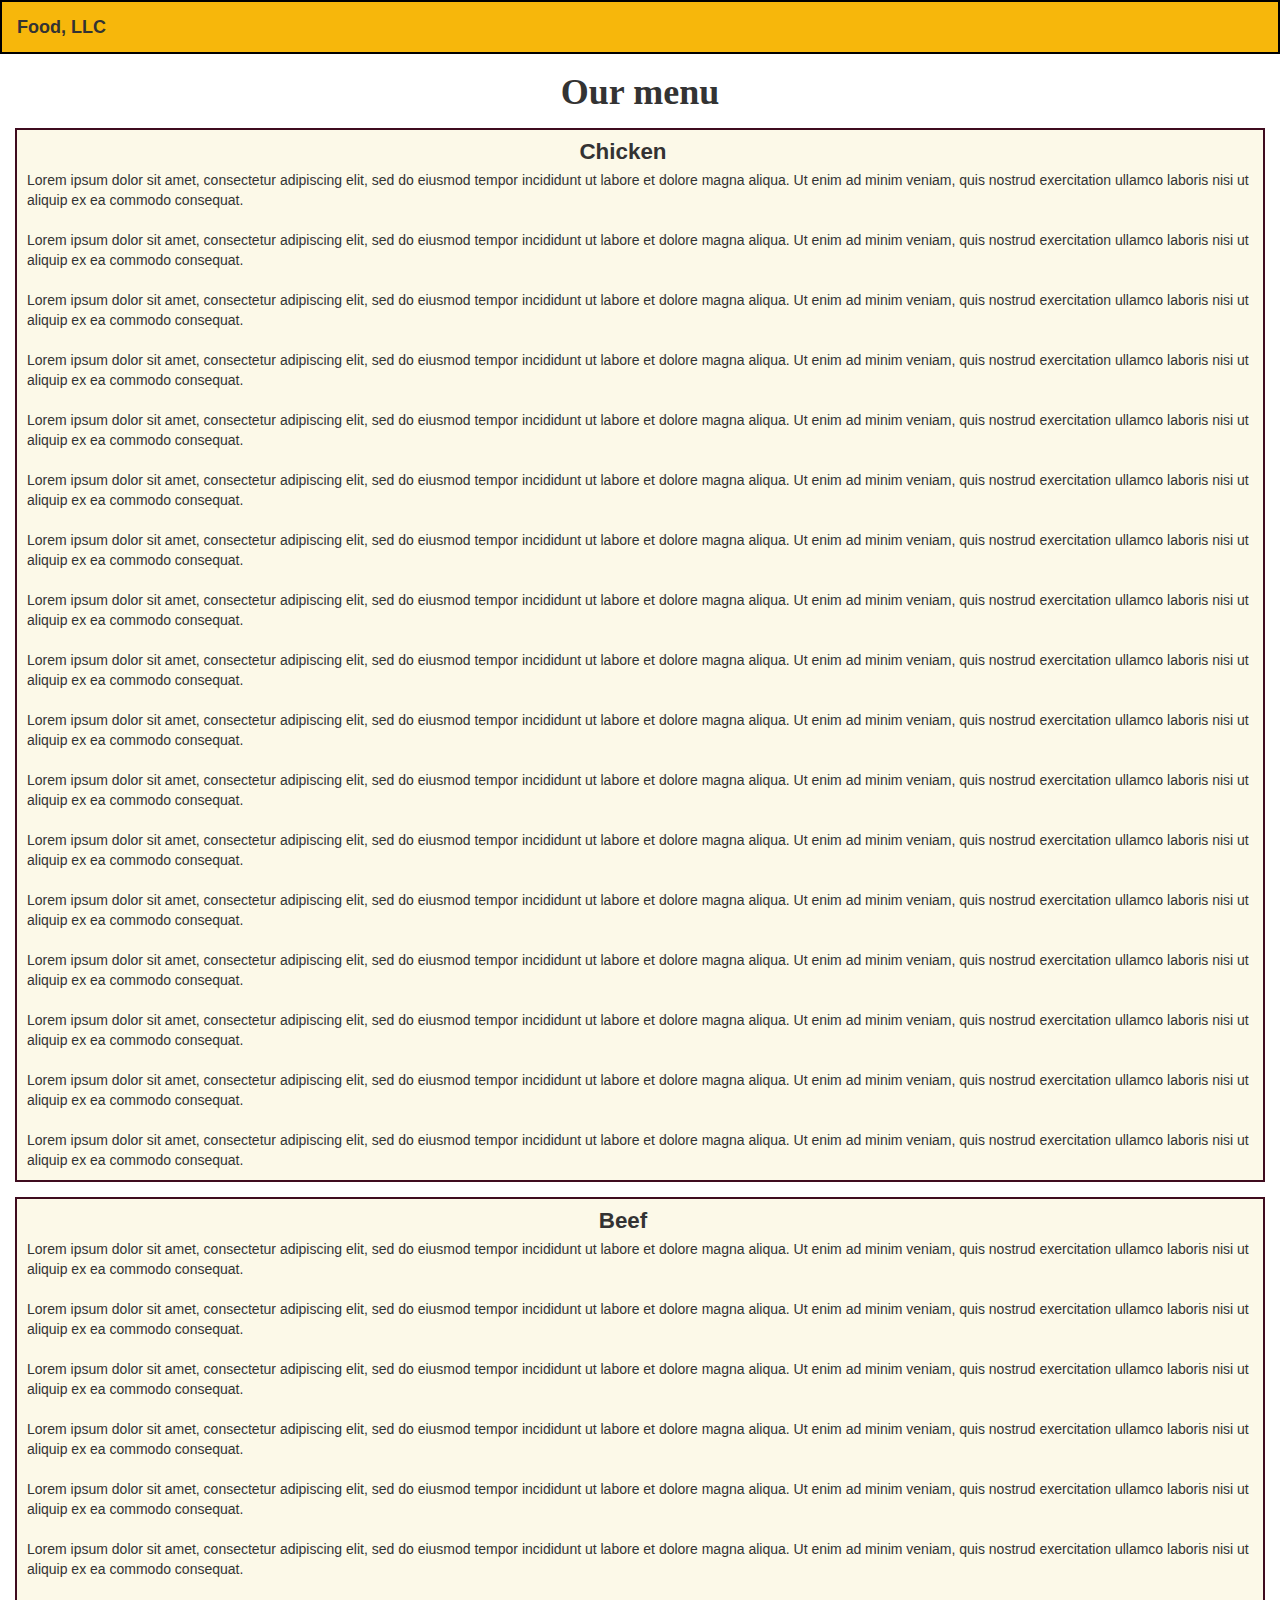
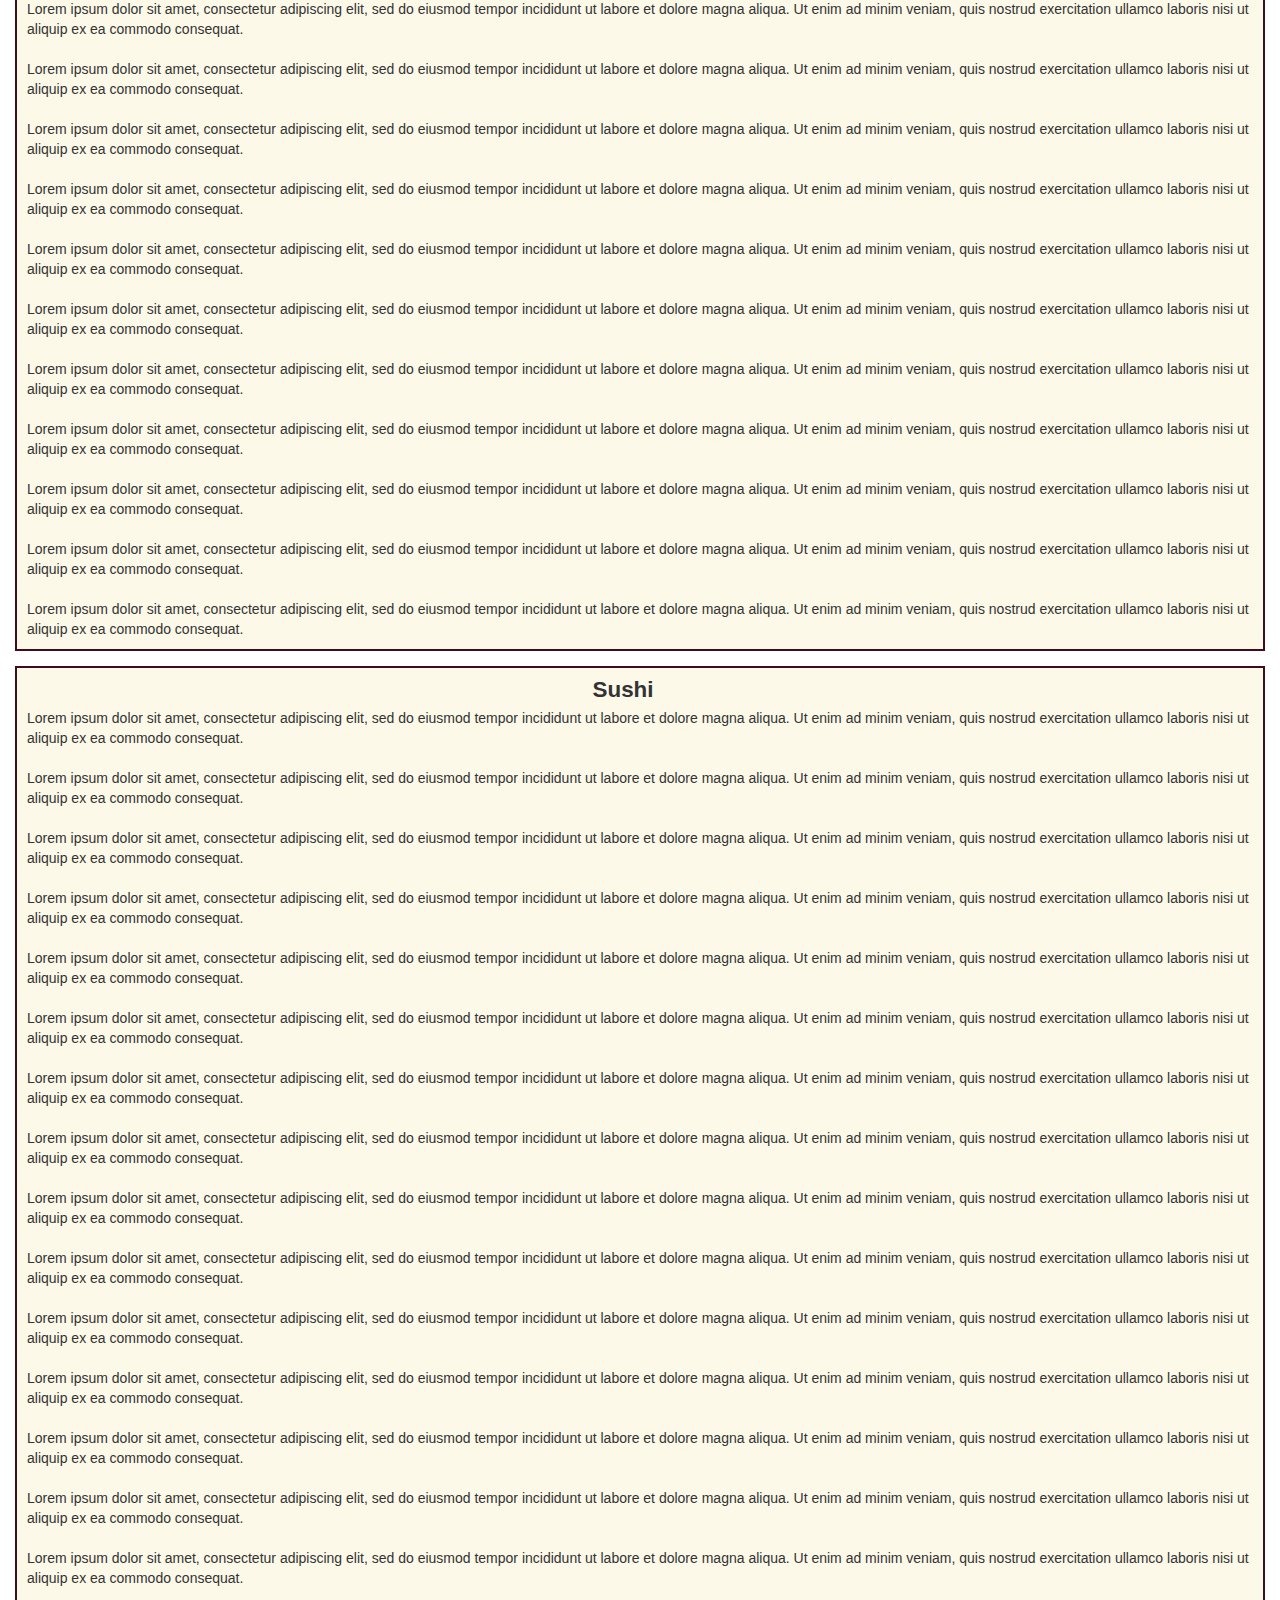
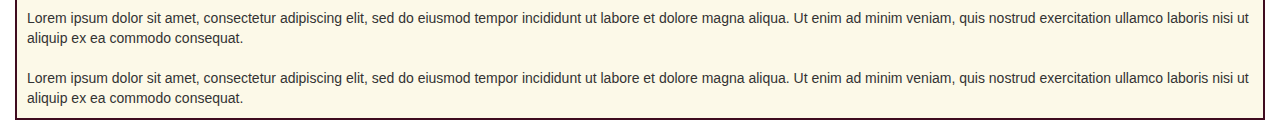
==== index.html @ e16911dd "mod 3 final" ====
<!DOCTYPE html>
<html>
<head>
<meta charset="utf-8">
<meta name="viewport" content="width=device-width, initial-scale=1">
<title>Module 2 assigment</title>
<link rel="stylesheet" href="css/bootstrap.css">
<link rel="stylesheet" href="css/style.css">
</head>

<body>

<nav class="navbar navbar-default">
  <div class="container-fluid">
    <!-- Brand and toggle get grouped for better mobile display -->
    <div class="navbar-header">
      <button type="button" class="navbar-toggle collapsed visible-xs" data-toggle="collapse" data-target="#bs-example-navbar-collapse-1" aria-expanded="false">
        <span class="sr-only">Toggle navigation</span>
        <span class="icon-bar"></span>
        <span class="icon-bar"></span>
        <span class="icon-bar"></span>
      </button>
      <a class="navbar-brand" href="#">Food, LLC</a>
</div>
</nav>
  <!-- Collect the nav links, forms, and other content for toggling -->
    <div class="collapse navbar-collapse" id="bs-example-navbar-collapse-1">
      <ul class="nav navbar-nav hidden-md hidden-sm hidden-lg">
            <li><a href="#">Chicken</a></li>
           <li><a href="#">Beef</a></li>
            <li><a href="#">Sushi</a></li>

          </ul>
        </li>
      </ul>
    </div>


<h1 class="text-center">Our menu</h1>

<section>
   <div class="item col-md-12 col-sm-12 col-xs-12">
  	<p>
  		Lorem ipsum dolor sit amet, consectetur adipiscing elit, sed do eiusmod tempor incididunt ut labore et dolore magna aliqua. Ut enim ad minim veniam, quis nostrud exercitation ullamco laboris nisi ut aliquip ex ea commodo consequat.<br><br>
    Lorem ipsum dolor sit amet, consectetur adipiscing elit, sed do eiusmod tempor incididunt ut labore et dolore magna aliqua. Ut enim ad minim veniam, quis nostrud exercitation ullamco laboris nisi ut aliquip ex ea commodo consequat.<br><br>
  Lorem ipsum dolor sit amet, consectetur adipiscing elit, sed do eiusmod tempor incididunt ut labore et dolore magna aliqua. Ut enim ad minim veniam, quis nostrud exercitation ullamco laboris nisi ut aliquip ex ea commodo consequat.<br><br>
Lorem ipsum dolor sit amet, consectetur adipiscing elit, sed do eiusmod tempor incididunt ut labore et dolore magna aliqua. Ut enim ad minim veniam, quis nostrud exercitation ullamco laboris nisi ut aliquip ex ea commodo consequat.<br><br>
Lorem ipsum dolor sit amet, consectetur adipiscing elit, sed do eiusmod tempor incididunt ut labore et dolore magna aliqua. Ut enim ad minim veniam, quis nostrud exercitation ullamco laboris nisi ut aliquip ex ea commodo consequat.<br><br>
      Lorem ipsum dolor sit amet, consectetur adipiscing elit, sed do eiusmod tempor incididunt ut labore et dolore magna aliqua. Ut enim ad minim veniam, quis nostrud exercitation ullamco laboris nisi ut aliquip ex ea commodo consequat.<br><br>
    Lorem ipsum dolor sit amet, consectetur adipiscing elit, sed do eiusmod tempor incididunt ut labore et dolore magna aliqua. Ut enim ad minim veniam, quis nostrud exercitation ullamco laboris nisi ut aliquip ex ea commodo consequat.
<br><br>
          Lorem ipsum dolor sit amet, consectetur adipiscing elit, sed do eiusmod tempor incididunt ut labore et dolore magna aliqua. Ut enim ad minim veniam, quis nostrud exercitation ullamco laboris nisi ut aliquip ex ea commodo consequat.<br><br>
    Lorem ipsum dolor sit amet, consectetur adipiscing elit, sed do eiusmod tempor incididunt ut labore et dolore magna aliqua. Ut enim ad minim veniam, quis nostrud exercitation ullamco laboris nisi ut aliquip ex ea commodo consequat.<br><br>
  Lorem ipsum dolor sit amet, consectetur adipiscing elit, sed do eiusmod tempor incididunt ut labore et dolore magna aliqua. Ut enim ad minim veniam, quis nostrud exercitation ullamco laboris nisi ut aliquip ex ea commodo consequat.<br><br>
Lorem ipsum dolor sit amet, consectetur adipiscing elit, sed do eiusmod tempor incididunt ut labore et dolore magna aliqua. Ut enim ad minim veniam, quis nostrud exercitation ullamco laboris nisi ut aliquip ex ea commodo consequat.<br><br>
Lorem ipsum dolor sit amet, consectetur adipiscing elit, sed do eiusmod tempor incididunt ut labore et dolore magna aliqua. Ut enim ad minim veniam, quis nostrud exercitation ullamco laboris nisi ut aliquip ex ea commodo consequat.<br><br>
      Lorem ipsum dolor sit amet, consectetur adipiscing elit, sed do eiusmod tempor incididunt ut labore et dolore magna aliqua. Ut enim ad minim veniam, quis nostrud exercitation ullamco laboris nisi ut aliquip ex ea commodo consequat.<br><br>
    Lorem ipsum dolor sit amet, consectetur adipiscing elit, sed do eiusmod tempor incididunt ut labore et dolore magna aliqua. Ut enim ad minim veniam, quis nostrud exercitation ullamco laboris nisi ut aliquip ex ea commodo consequat.<br><br>
Lorem ipsum dolor sit amet, consectetur adipiscing elit, sed do eiusmod tempor incididunt ut labore et dolore magna aliqua. Ut enim ad minim veniam, quis nostrud exercitation ullamco laboris nisi ut aliquip ex ea commodo consequat.<br><br>
      Lorem ipsum dolor sit amet, consectetur adipiscing elit, sed do eiusmod tempor incididunt ut labore et dolore magna aliqua. Ut enim ad minim veniam, quis nostrud exercitation ullamco laboris nisi ut aliquip ex ea commodo consequat.<br><br>
    Lorem ipsum dolor sit amet, consectetur adipiscing elit, sed do eiusmod tempor incididunt ut labore et dolore magna aliqua. Ut enim ad minim veniam, quis nostrud exercitation ullamco laboris nisi ut aliquip ex ea commodo consequat.
   </p>
     <div class="title chicken">
     	<span>Chicken</span>
     </div>
 
  </div>

  <div class="item col-md-12 col-sm-12 col-xs-12">
    <p>
      Lorem ipsum dolor sit amet, consectetur adipiscing elit, sed do eiusmod tempor incididunt ut labore et dolore magna aliqua. Ut enim ad minim veniam, quis nostrud exercitation ullamco laboris nisi ut aliquip ex ea commodo consequat.<br><br>
    Lorem ipsum dolor sit amet, consectetur adipiscing elit, sed do eiusmod tempor incididunt ut labore et dolore magna aliqua. Ut enim ad minim veniam, quis nostrud exercitation ullamco laboris nisi ut aliquip ex ea commodo consequat.<br><br>
  Lorem ipsum dolor sit amet, consectetur adipiscing elit, sed do eiusmod tempor incididunt ut labore et dolore magna aliqua. Ut enim ad minim veniam, quis nostrud exercitation ullamco laboris nisi ut aliquip ex ea commodo consequat.<br><br>
Lorem ipsum dolor sit amet, consectetur adipiscing elit, sed do eiusmod tempor incididunt ut labore et dolore magna aliqua. Ut enim ad minim veniam, quis nostrud exercitation ullamco laboris nisi ut aliquip ex ea commodo consequat.<br><br>
Lorem ipsum dolor sit amet, consectetur adipiscing elit, sed do eiusmod tempor incididunt ut labore et dolore magna aliqua. Ut enim ad minim veniam, quis nostrud exercitation ullamco laboris nisi ut aliquip ex ea commodo consequat.<br><br>
      Lorem ipsum dolor sit amet, consectetur adipiscing elit, sed do eiusmod tempor incididunt ut labore et dolore magna aliqua. Ut enim ad minim veniam, quis nostrud exercitation ullamco laboris nisi ut aliquip ex ea commodo consequat.<br><br>
    Lorem ipsum dolor sit amet, consectetur adipiscing elit, sed do eiusmod tempor incididunt ut labore et dolore magna aliqua. Ut enim ad minim veniam, quis nostrud exercitation ullamco laboris nisi ut aliquip ex ea commodo consequat.
<br><br>
          Lorem ipsum dolor sit amet, consectetur adipiscing elit, sed do eiusmod tempor incididunt ut labore et dolore magna aliqua. Ut enim ad minim veniam, quis nostrud exercitation ullamco laboris nisi ut aliquip ex ea commodo consequat.<br><br>
    Lorem ipsum dolor sit amet, consectetur adipiscing elit, sed do eiusmod tempor incididunt ut labore et dolore magna aliqua. Ut enim ad minim veniam, quis nostrud exercitation ullamco laboris nisi ut aliquip ex ea commodo consequat.<br><br>
  Lorem ipsum dolor sit amet, consectetur adipiscing elit, sed do eiusmod tempor incididunt ut labore et dolore magna aliqua. Ut enim ad minim veniam, quis nostrud exercitation ullamco laboris nisi ut aliquip ex ea commodo consequat.<br><br>
Lorem ipsum dolor sit amet, consectetur adipiscing elit, sed do eiusmod tempor incididunt ut labore et dolore magna aliqua. Ut enim ad minim veniam, quis nostrud exercitation ullamco laboris nisi ut aliquip ex ea commodo consequat.<br><br>
Lorem ipsum dolor sit amet, consectetur adipiscing elit, sed do eiusmod tempor incididunt ut labore et dolore magna aliqua. Ut enim ad minim veniam, quis nostrud exercitation ullamco laboris nisi ut aliquip ex ea commodo consequat.<br><br>
      Lorem ipsum dolor sit amet, consectetur adipiscing elit, sed do eiusmod tempor incididunt ut labore et dolore magna aliqua. Ut enim ad minim veniam, quis nostrud exercitation ullamco laboris nisi ut aliquip ex ea commodo consequat.<br><br>
    Lorem ipsum dolor sit amet, consectetur adipiscing elit, sed do eiusmod tempor incididunt ut labore et dolore magna aliqua. Ut enim ad minim veniam, quis nostrud exercitation ullamco laboris nisi ut aliquip ex ea commodo consequat.<br><br>
Lorem ipsum dolor sit amet, consectetur adipiscing elit, sed do eiusmod tempor incididunt ut labore et dolore magna aliqua. Ut enim ad minim veniam, quis nostrud exercitation ullamco laboris nisi ut aliquip ex ea commodo consequat.<br><br>
      Lorem ipsum dolor sit amet, consectetur adipiscing elit, sed do eiusmod tempor incididunt ut labore et dolore magna aliqua. Ut enim ad minim veniam, quis nostrud exercitation ullamco laboris nisi ut aliquip ex ea commodo consequat.<br><br>
    Lorem ipsum dolor sit amet, consectetur adipiscing elit, sed do eiusmod tempor incididunt ut labore et dolore magna aliqua. Ut enim ad minim veniam, quis nostrud exercitation ullamco laboris nisi ut aliquip ex ea commodo consequat.
</p>
     <div class="title beef">
     	<span>Beef</span>
     </div>
</div>

  <div class="item col-md-12 col-sm-12 col-xs-12">

    <p>

      Lorem ipsum dolor sit amet, consectetur adipiscing elit, sed do eiusmod tempor incididunt ut labore et dolore magna aliqua. Ut enim ad minim veniam, quis nostrud exercitation ullamco laboris nisi ut aliquip ex ea commodo consequat.<br><br>
    Lorem ipsum dolor sit amet, consectetur adipiscing elit, sed do eiusmod tempor incididunt ut labore et dolore magna aliqua. Ut enim ad minim veniam, quis nostrud exercitation ullamco laboris nisi ut aliquip ex ea commodo consequat.<br><br>
  Lorem ipsum dolor sit amet, consectetur adipiscing elit, sed do eiusmod tempor incididunt ut labore et dolore magna aliqua. Ut enim ad minim veniam, quis nostrud exercitation ullamco laboris nisi ut aliquip ex ea commodo consequat.<br><br>
Lorem ipsum dolor sit amet, consectetur adipiscing elit, sed do eiusmod tempor incididunt ut labore et dolore magna aliqua. Ut enim ad minim veniam, quis nostrud exercitation ullamco laboris nisi ut aliquip ex ea commodo consequat.<br><br>
Lorem ipsum dolor sit amet, consectetur adipiscing elit, sed do eiusmod tempor incididunt ut labore et dolore magna aliqua. Ut enim ad minim veniam, quis nostrud exercitation ullamco laboris nisi ut aliquip ex ea commodo consequat.<br><br>
      Lorem ipsum dolor sit amet, consectetur adipiscing elit, sed do eiusmod tempor incididunt ut labore et dolore magna aliqua. Ut enim ad minim veniam, quis nostrud exercitation ullamco laboris nisi ut aliquip ex ea commodo consequat.<br><br>
    Lorem ipsum dolor sit amet, consectetur adipiscing elit, sed do eiusmod tempor incididunt ut labore et dolore magna aliqua. Ut enim ad minim veniam, quis nostrud exercitation ullamco laboris nisi ut aliquip ex ea commodo consequat.
<br><br>
          Lorem ipsum dolor sit amet, consectetur adipiscing elit, sed do eiusmod tempor incididunt ut labore et dolore magna aliqua. Ut enim ad minim veniam, quis nostrud exercitation ullamco laboris nisi ut aliquip ex ea commodo consequat.<br><br>
    Lorem ipsum dolor sit amet, consectetur adipiscing elit, sed do eiusmod tempor incididunt ut labore et dolore magna aliqua. Ut enim ad minim veniam, quis nostrud exercitation ullamco laboris nisi ut aliquip ex ea commodo consequat.<br><br>
  Lorem ipsum dolor sit amet, consectetur adipiscing elit, sed do eiusmod tempor incididunt ut labore et dolore magna aliqua. Ut enim ad minim veniam, quis nostrud exercitation ullamco laboris nisi ut aliquip ex ea commodo consequat.<br><br>
Lorem ipsum dolor sit amet, consectetur adipiscing elit, sed do eiusmod tempor incididunt ut labore et dolore magna aliqua. Ut enim ad minim veniam, quis nostrud exercitation ullamco laboris nisi ut aliquip ex ea commodo consequat.<br><br>
Lorem ipsum dolor sit amet, consectetur adipiscing elit, sed do eiusmod tempor incididunt ut labore et dolore magna aliqua. Ut enim ad minim veniam, quis nostrud exercitation ullamco laboris nisi ut aliquip ex ea commodo consequat.<br><br>
      Lorem ipsum dolor sit amet, consectetur adipiscing elit, sed do eiusmod tempor incididunt ut labore et dolore magna aliqua. Ut enim ad minim veniam, quis nostrud exercitation ullamco laboris nisi ut aliquip ex ea commodo consequat.<br><br>
    Lorem ipsum dolor sit amet, consectetur adipiscing elit, sed do eiusmod tempor incididunt ut labore et dolore magna aliqua. Ut enim ad minim veniam, quis nostrud exercitation ullamco laboris nisi ut aliquip ex ea commodo consequat.<br><br>
Lorem ipsum dolor sit amet, consectetur adipiscing elit, sed do eiusmod tempor incididunt ut labore et dolore magna aliqua. Ut enim ad minim veniam, quis nostrud exercitation ullamco laboris nisi ut aliquip ex ea commodo consequat.<br><br>
      Lorem ipsum dolor sit amet, consectetur adipiscing elit, sed do eiusmod tempor incididunt ut labore et dolore magna aliqua. Ut enim ad minim veniam, quis nostrud exercitation ullamco laboris nisi ut aliquip ex ea commodo consequat.<br><br>
    Lorem ipsum dolor sit amet, consectetur adipiscing elit, sed do eiusmod tempor incididunt ut labore et dolore magna aliqua. Ut enim ad minim veniam, quis nostrud exercitation ullamco laboris nisi ut aliquip ex ea commodo consequat.
</p>
     <div class="title sushi">
     	<span>Sushi</span>
     </div>
  </div>
  </section>


  <!-- jQuery (Bootstrap JS plugins depend on it) -->
  <script src="js/jquery-1.11.3.min.js"></script>
  <script src="js/bootstrap.min.js"></script>
  <script src="js/script.js"></script>
</body>
</html>
---- css/style.css ----
/* Simple Responsive Framework. */

* {
  box-sizing: border-box;
}


body{
  margin: 0;
  padding: 0;
}

.row {
  width: 100%;
  margin-right: 0px;
  margin-left: 0px;
}


h1, h2, h3, h4, h5{
  margin-bottom: 15px;
  font-family:"Helvetica Neue, Helvetica, Arial, sans-serif";
  font-weight: bold;
}

.navbar{
  background: #f7b70b;
  border:2px solid #000;
  border-radius: 0px;
}


.navbar-default .navbar-brand{
  color:#333;
  font-weight: bold;
}

.collapsed{
  background: #fff3cd;
}

.navbar-nav{
  background: #fff3cd;
  text-align: center;
  margin:0;
  padding:0;
}

.navbar-collapse{
padding-left:0;
padding-right:0;
margin-top: -21px;
width:100%;
}

.navbar-nav li{
border-right:2px solid;
border-left:2px solid;
border-bottom:2px solid;
}

.nav{
    width:100%;
}


.item {
width: 100%;
}

.item p {
width: 100%;
margin-bottom: 15px;
position: relative;
border: 2px solid #3F0C1F;
overflow: hidden;
padding:40px 10px 10px;
background: #fcf9e8;
}

.title span{
position: absolute;
top: 8px;
right: 17px;
width: 100%;
text-align: center;
font-size: 1.6em;
font-weight: bold;
box-sizing: border-box;
}

.chicken span{
/*background-color: #f7b70b;*/
}

.beef span{
/*background-color: #C14543;
color:#fff;*/
}

.sushi span{
/*background-color: #E4D097;*/
}
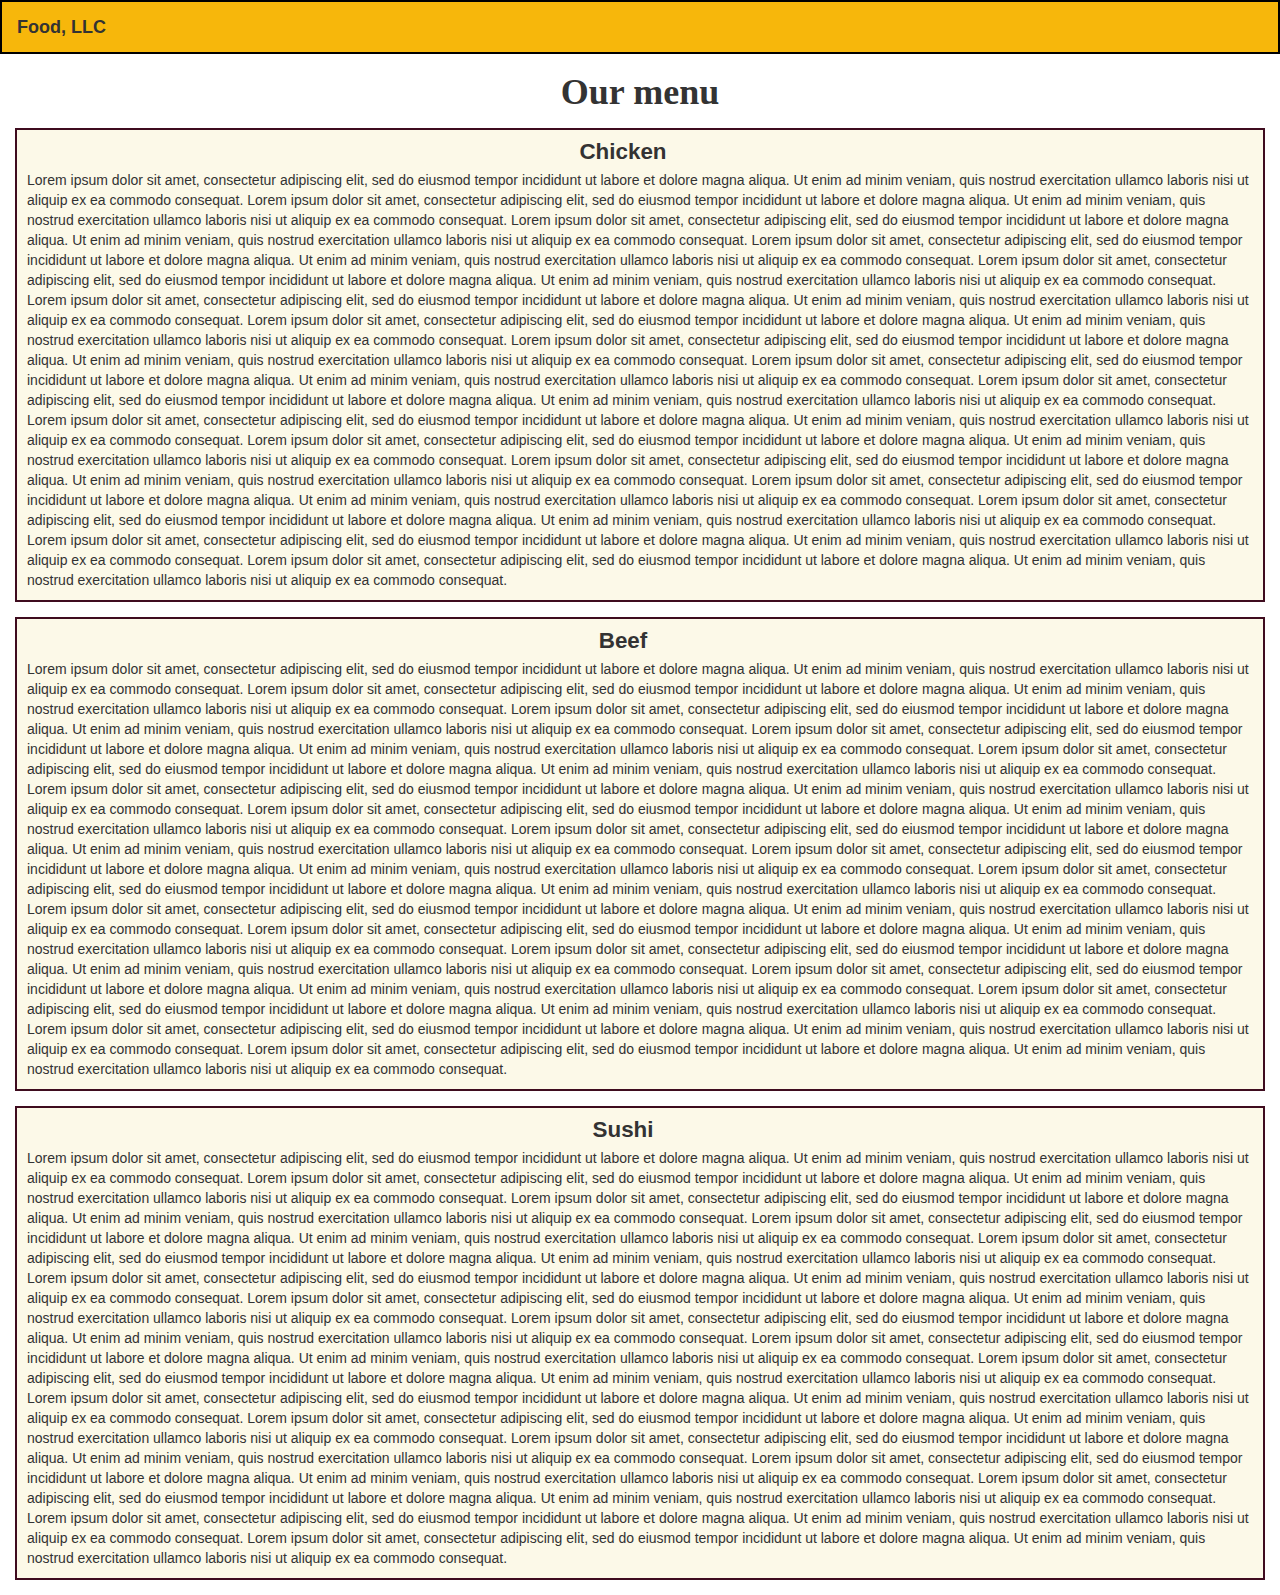
==== commit 0f8a8ef2: "mod3 final upload" ====
--- a/index.html
+++ b/index.html
@@ -3,7 +3,7 @@
 <head>
 <meta charset="utf-8">
 <meta name="viewport" content="width=device-width, initial-scale=1">
-<title>Module 2 assigment</title>
+<title>Module 3 assigment</title>
 <link rel="stylesheet" href="css/bootstrap.css">
 <link rel="stylesheet" href="css/style.css">
 </head>
@@ -26,9 +26,9 @@
   <!-- Collect the nav links, forms, and other content for toggling -->
     <div class="collapse navbar-collapse" id="bs-example-navbar-collapse-1">
       <ul class="nav navbar-nav hidden-md hidden-sm hidden-lg">
-            <li><a href="#">Chicken</a></li>
-           <li><a href="#">Beef</a></li>
-            <li><a href="#">Sushi</a></li>
+            <li><a href="#chicken">Chicken</a></li>
+           <li><a href="#beef">Beef</a></li>
+            <li><a href="#sushi">Sushi</a></li>
 
           </ul>
         </li>
@@ -40,82 +40,126 @@
 
 <section>
    <div class="item col-md-12 col-sm-12 col-xs-12">
-  	<p>
-  		Lorem ipsum dolor sit amet, consectetur adipiscing elit, sed do eiusmod tempor incididunt ut labore et dolore magna aliqua. Ut enim ad minim veniam, quis nostrud exercitation ullamco laboris nisi ut aliquip ex ea commodo consequat.<br><br>
-    Lorem ipsum dolor sit amet, consectetur adipiscing elit, sed do eiusmod tempor incididunt ut labore et dolore magna aliqua. Ut enim ad minim veniam, quis nostrud exercitation ullamco laboris nisi ut aliquip ex ea commodo consequat.<br><br>
-  Lorem ipsum dolor sit amet, consectetur adipiscing elit, sed do eiusmod tempor incididunt ut labore et dolore magna aliqua. Ut enim ad minim veniam, quis nostrud exercitation ullamco laboris nisi ut aliquip ex ea commodo consequat.<br><br>
-Lorem ipsum dolor sit amet, consectetur adipiscing elit, sed do eiusmod tempor incididunt ut labore et dolore magna aliqua. Ut enim ad minim veniam, quis nostrud exercitation ullamco laboris nisi ut aliquip ex ea commodo consequat.<br><br>
-Lorem ipsum dolor sit amet, consectetur adipiscing elit, sed do eiusmod tempor incididunt ut labore et dolore magna aliqua. Ut enim ad minim veniam, quis nostrud exercitation ullamco laboris nisi ut aliquip ex ea commodo consequat.<br><br>
-      Lorem ipsum dolor sit amet, consectetur adipiscing elit, sed do eiusmod tempor incididunt ut labore et dolore magna aliqua. Ut enim ad minim veniam, quis nostrud exercitation ullamco laboris nisi ut aliquip ex ea commodo consequat.<br><br>
+  	<p id="chicken">
+  		Lorem ipsum dolor sit amet, consectetur adipiscing elit, sed do eiusmod tempor incididunt ut labore et dolore magna aliqua. Ut enim ad minim veniam, quis nostrud exercitation ullamco laboris nisi ut aliquip ex ea commodo consequat.
+
     Lorem ipsum dolor sit amet, consectetur adipiscing elit, sed do eiusmod tempor incididunt ut labore et dolore magna aliqua. Ut enim ad minim veniam, quis nostrud exercitation ullamco laboris nisi ut aliquip ex ea commodo consequat.
-<br><br>
-          Lorem ipsum dolor sit amet, consectetur adipiscing elit, sed do eiusmod tempor incididunt ut labore et dolore magna aliqua. Ut enim ad minim veniam, quis nostrud exercitation ullamco laboris nisi ut aliquip ex ea commodo consequat.<br><br>
-    Lorem ipsum dolor sit amet, consectetur adipiscing elit, sed do eiusmod tempor incididunt ut labore et dolore magna aliqua. Ut enim ad minim veniam, quis nostrud exercitation ullamco laboris nisi ut aliquip ex ea commodo consequat.<br><br>
-  Lorem ipsum dolor sit amet, consectetur adipiscing elit, sed do eiusmod tempor incididunt ut labore et dolore magna aliqua. Ut enim ad minim veniam, quis nostrud exercitation ullamco laboris nisi ut aliquip ex ea commodo consequat.<br><br>
-Lorem ipsum dolor sit amet, consectetur adipiscing elit, sed do eiusmod tempor incididunt ut labore et dolore magna aliqua. Ut enim ad minim veniam, quis nostrud exercitation ullamco laboris nisi ut aliquip ex ea commodo consequat.<br><br>
-Lorem ipsum dolor sit amet, consectetur adipiscing elit, sed do eiusmod tempor incididunt ut labore et dolore magna aliqua. Ut enim ad minim veniam, quis nostrud exercitation ullamco laboris nisi ut aliquip ex ea commodo consequat.<br><br>
-      Lorem ipsum dolor sit amet, consectetur adipiscing elit, sed do eiusmod tempor incididunt ut labore et dolore magna aliqua. Ut enim ad minim veniam, quis nostrud exercitation ullamco laboris nisi ut aliquip ex ea commodo consequat.<br><br>
-    Lorem ipsum dolor sit amet, consectetur adipiscing elit, sed do eiusmod tempor incididunt ut labore et dolore magna aliqua. Ut enim ad minim veniam, quis nostrud exercitation ullamco laboris nisi ut aliquip ex ea commodo consequat.<br><br>
-Lorem ipsum dolor sit amet, consectetur adipiscing elit, sed do eiusmod tempor incididunt ut labore et dolore magna aliqua. Ut enim ad minim veniam, quis nostrud exercitation ullamco laboris nisi ut aliquip ex ea commodo consequat.<br><br>
-      Lorem ipsum dolor sit amet, consectetur adipiscing elit, sed do eiusmod tempor incididunt ut labore et dolore magna aliqua. Ut enim ad minim veniam, quis nostrud exercitation ullamco laboris nisi ut aliquip ex ea commodo consequat.<br><br>
+
+  Lorem ipsum dolor sit amet, consectetur adipiscing elit, sed do eiusmod tempor incididunt ut labore et dolore magna aliqua. Ut enim ad minim veniam, quis nostrud exercitation ullamco laboris nisi ut aliquip ex ea commodo consequat.
+
+Lorem ipsum dolor sit amet, consectetur adipiscing elit, sed do eiusmod tempor incididunt ut labore et dolore magna aliqua. Ut enim ad minim veniam, quis nostrud exercitation ullamco laboris nisi ut aliquip ex ea commodo consequat.
+
+Lorem ipsum dolor sit amet, consectetur adipiscing elit, sed do eiusmod tempor incididunt ut labore et dolore magna aliqua. Ut enim ad minim veniam, quis nostrud exercitation ullamco laboris nisi ut aliquip ex ea commodo consequat.
+
+      Lorem ipsum dolor sit amet, consectetur adipiscing elit, sed do eiusmod tempor incididunt ut labore et dolore magna aliqua. Ut enim ad minim veniam, quis nostrud exercitation ullamco laboris nisi ut aliquip ex ea commodo consequat.
+
     Lorem ipsum dolor sit amet, consectetur adipiscing elit, sed do eiusmod tempor incididunt ut labore et dolore magna aliqua. Ut enim ad minim veniam, quis nostrud exercitation ullamco laboris nisi ut aliquip ex ea commodo consequat.
+
+
+          Lorem ipsum dolor sit amet, consectetur adipiscing elit, sed do eiusmod tempor incididunt ut labore et dolore magna aliqua. Ut enim ad minim veniam, quis nostrud exercitation ullamco laboris nisi ut aliquip ex ea commodo consequat.
+
+    Lorem ipsum dolor sit amet, consectetur adipiscing elit, sed do eiusmod tempor incididunt ut labore et dolore magna aliqua. Ut enim ad minim veniam, quis nostrud exercitation ullamco laboris nisi ut aliquip ex ea commodo consequat.
+
+  Lorem ipsum dolor sit amet, consectetur adipiscing elit, sed do eiusmod tempor incididunt ut labore et dolore magna aliqua. Ut enim ad minim veniam, quis nostrud exercitation ullamco laboris nisi ut aliquip ex ea commodo consequat.
+
+Lorem ipsum dolor sit amet, consectetur adipiscing elit, sed do eiusmod tempor incididunt ut labore et dolore magna aliqua. Ut enim ad minim veniam, quis nostrud exercitation ullamco laboris nisi ut aliquip ex ea commodo consequat.
+
+Lorem ipsum dolor sit amet, consectetur adipiscing elit, sed do eiusmod tempor incididunt ut labore et dolore magna aliqua. Ut enim ad minim veniam, quis nostrud exercitation ullamco laboris nisi ut aliquip ex ea commodo consequat.
+
+      Lorem ipsum dolor sit amet, consectetur adipiscing elit, sed do eiusmod tempor incididunt ut labore et dolore magna aliqua. Ut enim ad minim veniam, quis nostrud exercitation ullamco laboris nisi ut aliquip ex ea commodo consequat.
+
+    Lorem ipsum dolor sit amet, consectetur adipiscing elit, sed do eiusmod tempor incididunt ut labore et dolore magna aliqua. Ut enim ad minim veniam, quis nostrud exercitation ullamco laboris nisi ut aliquip ex ea commodo consequat.
+
+Lorem ipsum dolor sit amet, consectetur adipiscing elit, sed do eiusmod tempor incididunt ut labore et dolore magna aliqua. Ut enim ad minim veniam, quis nostrud exercitation ullamco laboris nisi ut aliquip ex ea commodo consequat.
+
+      Lorem ipsum dolor sit amet, consectetur adipiscing elit, sed do eiusmod tempor incididunt ut labore et dolore magna aliqua. Ut enim ad minim veniam, quis nostrud exercitation ullamco laboris nisi ut aliquip ex ea commodo consequat.
+          Lorem ipsum dolor sit amet, consectetur adipiscing elit, sed do eiusmod tempor incididunt ut labore et dolore magna aliqua. Ut enim ad minim veniam, quis nostrud exercitation ullamco laboris nisi ut aliquip ex ea commodo consequat.
    </p>
-     <div class="title chicken">
+     <div class="title chicken text-center">
      	<span>Chicken</span>
      </div>
  
   </div>
 
   <div class="item col-md-12 col-sm-12 col-xs-12">
-    <p>
-      Lorem ipsum dolor sit amet, consectetur adipiscing elit, sed do eiusmod tempor incididunt ut labore et dolore magna aliqua. Ut enim ad minim veniam, quis nostrud exercitation ullamco laboris nisi ut aliquip ex ea commodo consequat.<br><br>
-    Lorem ipsum dolor sit amet, consectetur adipiscing elit, sed do eiusmod tempor incididunt ut labore et dolore magna aliqua. Ut enim ad minim veniam, quis nostrud exercitation ullamco laboris nisi ut aliquip ex ea commodo consequat.<br><br>
-  Lorem ipsum dolor sit amet, consectetur adipiscing elit, sed do eiusmod tempor incididunt ut labore et dolore magna aliqua. Ut enim ad minim veniam, quis nostrud exercitation ullamco laboris nisi ut aliquip ex ea commodo consequat.<br><br>
-Lorem ipsum dolor sit amet, consectetur adipiscing elit, sed do eiusmod tempor incididunt ut labore et dolore magna aliqua. Ut enim ad minim veniam, quis nostrud exercitation ullamco laboris nisi ut aliquip ex ea commodo consequat.<br><br>
-Lorem ipsum dolor sit amet, consectetur adipiscing elit, sed do eiusmod tempor incididunt ut labore et dolore magna aliqua. Ut enim ad minim veniam, quis nostrud exercitation ullamco laboris nisi ut aliquip ex ea commodo consequat.<br><br>
-      Lorem ipsum dolor sit amet, consectetur adipiscing elit, sed do eiusmod tempor incididunt ut labore et dolore magna aliqua. Ut enim ad minim veniam, quis nostrud exercitation ullamco laboris nisi ut aliquip ex ea commodo consequat.<br><br>
+    <p id="beef">
+  		Lorem ipsum dolor sit amet, consectetur adipiscing elit, sed do eiusmod tempor incididunt ut labore et dolore magna aliqua. Ut enim ad minim veniam, quis nostrud exercitation ullamco laboris nisi ut aliquip ex ea commodo consequat.
+
     Lorem ipsum dolor sit amet, consectetur adipiscing elit, sed do eiusmod tempor incididunt ut labore et dolore magna aliqua. Ut enim ad minim veniam, quis nostrud exercitation ullamco laboris nisi ut aliquip ex ea commodo consequat.
-<br><br>
-          Lorem ipsum dolor sit amet, consectetur adipiscing elit, sed do eiusmod tempor incididunt ut labore et dolore magna aliqua. Ut enim ad minim veniam, quis nostrud exercitation ullamco laboris nisi ut aliquip ex ea commodo consequat.<br><br>
-    Lorem ipsum dolor sit amet, consectetur adipiscing elit, sed do eiusmod tempor incididunt ut labore et dolore magna aliqua. Ut enim ad minim veniam, quis nostrud exercitation ullamco laboris nisi ut aliquip ex ea commodo consequat.<br><br>
-  Lorem ipsum dolor sit amet, consectetur adipiscing elit, sed do eiusmod tempor incididunt ut labore et dolore magna aliqua. Ut enim ad minim veniam, quis nostrud exercitation ullamco laboris nisi ut aliquip ex ea commodo consequat.<br><br>
-Lorem ipsum dolor sit amet, consectetur adipiscing elit, sed do eiusmod tempor incididunt ut labore et dolore magna aliqua. Ut enim ad minim veniam, quis nostrud exercitation ullamco laboris nisi ut aliquip ex ea commodo consequat.<br><br>
-Lorem ipsum dolor sit amet, consectetur adipiscing elit, sed do eiusmod tempor incididunt ut labore et dolore magna aliqua. Ut enim ad minim veniam, quis nostrud exercitation ullamco laboris nisi ut aliquip ex ea commodo consequat.<br><br>
-      Lorem ipsum dolor sit amet, consectetur adipiscing elit, sed do eiusmod tempor incididunt ut labore et dolore magna aliqua. Ut enim ad minim veniam, quis nostrud exercitation ullamco laboris nisi ut aliquip ex ea commodo consequat.<br><br>
-    Lorem ipsum dolor sit amet, consectetur adipiscing elit, sed do eiusmod tempor incididunt ut labore et dolore magna aliqua. Ut enim ad minim veniam, quis nostrud exercitation ullamco laboris nisi ut aliquip ex ea commodo consequat.<br><br>
-Lorem ipsum dolor sit amet, consectetur adipiscing elit, sed do eiusmod tempor incididunt ut labore et dolore magna aliqua. Ut enim ad minim veniam, quis nostrud exercitation ullamco laboris nisi ut aliquip ex ea commodo consequat.<br><br>
-      Lorem ipsum dolor sit amet, consectetur adipiscing elit, sed do eiusmod tempor incididunt ut labore et dolore magna aliqua. Ut enim ad minim veniam, quis nostrud exercitation ullamco laboris nisi ut aliquip ex ea commodo consequat.<br><br>
+
+  Lorem ipsum dolor sit amet, consectetur adipiscing elit, sed do eiusmod tempor incididunt ut labore et dolore magna aliqua. Ut enim ad minim veniam, quis nostrud exercitation ullamco laboris nisi ut aliquip ex ea commodo consequat.
+
+Lorem ipsum dolor sit amet, consectetur adipiscing elit, sed do eiusmod tempor incididunt ut labore et dolore magna aliqua. Ut enim ad minim veniam, quis nostrud exercitation ullamco laboris nisi ut aliquip ex ea commodo consequat.
+
+Lorem ipsum dolor sit amet, consectetur adipiscing elit, sed do eiusmod tempor incididunt ut labore et dolore magna aliqua. Ut enim ad minim veniam, quis nostrud exercitation ullamco laboris nisi ut aliquip ex ea commodo consequat.
+
+      Lorem ipsum dolor sit amet, consectetur adipiscing elit, sed do eiusmod tempor incididunt ut labore et dolore magna aliqua. Ut enim ad minim veniam, quis nostrud exercitation ullamco laboris nisi ut aliquip ex ea commodo consequat.
+
     Lorem ipsum dolor sit amet, consectetur adipiscing elit, sed do eiusmod tempor incididunt ut labore et dolore magna aliqua. Ut enim ad minim veniam, quis nostrud exercitation ullamco laboris nisi ut aliquip ex ea commodo consequat.
+
+
+          Lorem ipsum dolor sit amet, consectetur adipiscing elit, sed do eiusmod tempor incididunt ut labore et dolore magna aliqua. Ut enim ad minim veniam, quis nostrud exercitation ullamco laboris nisi ut aliquip ex ea commodo consequat.
+
+    Lorem ipsum dolor sit amet, consectetur adipiscing elit, sed do eiusmod tempor incididunt ut labore et dolore magna aliqua. Ut enim ad minim veniam, quis nostrud exercitation ullamco laboris nisi ut aliquip ex ea commodo consequat.
+
+  Lorem ipsum dolor sit amet, consectetur adipiscing elit, sed do eiusmod tempor incididunt ut labore et dolore magna aliqua. Ut enim ad minim veniam, quis nostrud exercitation ullamco laboris nisi ut aliquip ex ea commodo consequat.
+
+Lorem ipsum dolor sit amet, consectetur adipiscing elit, sed do eiusmod tempor incididunt ut labore et dolore magna aliqua. Ut enim ad minim veniam, quis nostrud exercitation ullamco laboris nisi ut aliquip ex ea commodo consequat.
+
+Lorem ipsum dolor sit amet, consectetur adipiscing elit, sed do eiusmod tempor incididunt ut labore et dolore magna aliqua. Ut enim ad minim veniam, quis nostrud exercitation ullamco laboris nisi ut aliquip ex ea commodo consequat.
+
+      Lorem ipsum dolor sit amet, consectetur adipiscing elit, sed do eiusmod tempor incididunt ut labore et dolore magna aliqua. Ut enim ad minim veniam, quis nostrud exercitation ullamco laboris nisi ut aliquip ex ea commodo consequat.
+
+    Lorem ipsum dolor sit amet, consectetur adipiscing elit, sed do eiusmod tempor incididunt ut labore et dolore magna aliqua. Ut enim ad minim veniam, quis nostrud exercitation ullamco laboris nisi ut aliquip ex ea commodo consequat.
+
+Lorem ipsum dolor sit amet, consectetur adipiscing elit, sed do eiusmod tempor incididunt ut labore et dolore magna aliqua. Ut enim ad minim veniam, quis nostrud exercitation ullamco laboris nisi ut aliquip ex ea commodo consequat.
+
+      Lorem ipsum dolor sit amet, consectetur adipiscing elit, sed do eiusmod tempor incididunt ut labore et dolore magna aliqua. Ut enim ad minim veniam, quis nostrud exercitation ullamco laboris nisi ut aliquip ex ea commodo consequat.
+          Lorem ipsum dolor sit amet, consectetur adipiscing elit, sed do eiusmod tempor incididunt ut labore et dolore magna aliqua. Ut enim ad minim veniam, quis nostrud exercitation ullamco laboris nisi ut aliquip ex ea commodo consequat.
 </p>
-     <div class="title beef">
+     <div class="title beef text-center">
      	<span>Beef</span>
      </div>
 </div>
 
   <div class="item col-md-12 col-sm-12 col-xs-12">
 
-    <p>
+    <p id="sushi">
+  		Lorem ipsum dolor sit amet, consectetur adipiscing elit, sed do eiusmod tempor incididunt ut labore et dolore magna aliqua. Ut enim ad minim veniam, quis nostrud exercitation ullamco laboris nisi ut aliquip ex ea commodo consequat.
 
-      Lorem ipsum dolor sit amet, consectetur adipiscing elit, sed do eiusmod tempor incididunt ut labore et dolore magna aliqua. Ut enim ad minim veniam, quis nostrud exercitation ullamco laboris nisi ut aliquip ex ea commodo consequat.<br><br>
-    Lorem ipsum dolor sit amet, consectetur adipiscing elit, sed do eiusmod tempor incididunt ut labore et dolore magna aliqua. Ut enim ad minim veniam, quis nostrud exercitation ullamco laboris nisi ut aliquip ex ea commodo consequat.<br><br>
-  Lorem ipsum dolor sit amet, consectetur adipiscing elit, sed do eiusmod tempor incididunt ut labore et dolore magna aliqua. Ut enim ad minim veniam, quis nostrud exercitation ullamco laboris nisi ut aliquip ex ea commodo consequat.<br><br>
-Lorem ipsum dolor sit amet, consectetur adipiscing elit, sed do eiusmod tempor incididunt ut labore et dolore magna aliqua. Ut enim ad minim veniam, quis nostrud exercitation ullamco laboris nisi ut aliquip ex ea commodo consequat.<br><br>
-Lorem ipsum dolor sit amet, consectetur adipiscing elit, sed do eiusmod tempor incididunt ut labore et dolore magna aliqua. Ut enim ad minim veniam, quis nostrud exercitation ullamco laboris nisi ut aliquip ex ea commodo consequat.<br><br>
-      Lorem ipsum dolor sit amet, consectetur adipiscing elit, sed do eiusmod tempor incididunt ut labore et dolore magna aliqua. Ut enim ad minim veniam, quis nostrud exercitation ullamco laboris nisi ut aliquip ex ea commodo consequat.<br><br>
     Lorem ipsum dolor sit amet, consectetur adipiscing elit, sed do eiusmod tempor incididunt ut labore et dolore magna aliqua. Ut enim ad minim veniam, quis nostrud exercitation ullamco laboris nisi ut aliquip ex ea commodo consequat.
-<br><br>
-          Lorem ipsum dolor sit amet, consectetur adipiscing elit, sed do eiusmod tempor incididunt ut labore et dolore magna aliqua. Ut enim ad minim veniam, quis nostrud exercitation ullamco laboris nisi ut aliquip ex ea commodo consequat.<br><br>
-    Lorem ipsum dolor sit amet, consectetur adipiscing elit, sed do eiusmod tempor incididunt ut labore et dolore magna aliqua. Ut enim ad minim veniam, quis nostrud exercitation ullamco laboris nisi ut aliquip ex ea commodo consequat.<br><br>
-  Lorem ipsum dolor sit amet, consectetur adipiscing elit, sed do eiusmod tempor incididunt ut labore et dolore magna aliqua. Ut enim ad minim veniam, quis nostrud exercitation ullamco laboris nisi ut aliquip ex ea commodo consequat.<br><br>
-Lorem ipsum dolor sit amet, consectetur adipiscing elit, sed do eiusmod tempor incididunt ut labore et dolore magna aliqua. Ut enim ad minim veniam, quis nostrud exercitation ullamco laboris nisi ut aliquip ex ea commodo consequat.<br><br>
-Lorem ipsum dolor sit amet, consectetur adipiscing elit, sed do eiusmod tempor incididunt ut labore et dolore magna aliqua. Ut enim ad minim veniam, quis nostrud exercitation ullamco laboris nisi ut aliquip ex ea commodo consequat.<br><br>
-      Lorem ipsum dolor sit amet, consectetur adipiscing elit, sed do eiusmod tempor incididunt ut labore et dolore magna aliqua. Ut enim ad minim veniam, quis nostrud exercitation ullamco laboris nisi ut aliquip ex ea commodo consequat.<br><br>
-    Lorem ipsum dolor sit amet, consectetur adipiscing elit, sed do eiusmod tempor incididunt ut labore et dolore magna aliqua. Ut enim ad minim veniam, quis nostrud exercitation ullamco laboris nisi ut aliquip ex ea commodo consequat.<br><br>
-Lorem ipsum dolor sit amet, consectetur adipiscing elit, sed do eiusmod tempor incididunt ut labore et dolore magna aliqua. Ut enim ad minim veniam, quis nostrud exercitation ullamco laboris nisi ut aliquip ex ea commodo consequat.<br><br>
-      Lorem ipsum dolor sit amet, consectetur adipiscing elit, sed do eiusmod tempor incididunt ut labore et dolore magna aliqua. Ut enim ad minim veniam, quis nostrud exercitation ullamco laboris nisi ut aliquip ex ea commodo consequat.<br><br>
+
+  Lorem ipsum dolor sit amet, consectetur adipiscing elit, sed do eiusmod tempor incididunt ut labore et dolore magna aliqua. Ut enim ad minim veniam, quis nostrud exercitation ullamco laboris nisi ut aliquip ex ea commodo consequat.
+
+Lorem ipsum dolor sit amet, consectetur adipiscing elit, sed do eiusmod tempor incididunt ut labore et dolore magna aliqua. Ut enim ad minim veniam, quis nostrud exercitation ullamco laboris nisi ut aliquip ex ea commodo consequat.
+
+Lorem ipsum dolor sit amet, consectetur adipiscing elit, sed do eiusmod tempor incididunt ut labore et dolore magna aliqua. Ut enim ad minim veniam, quis nostrud exercitation ullamco laboris nisi ut aliquip ex ea commodo consequat.
+
+      Lorem ipsum dolor sit amet, consectetur adipiscing elit, sed do eiusmod tempor incididunt ut labore et dolore magna aliqua. Ut enim ad minim veniam, quis nostrud exercitation ullamco laboris nisi ut aliquip ex ea commodo consequat.
+
     Lorem ipsum dolor sit amet, consectetur adipiscing elit, sed do eiusmod tempor incididunt ut labore et dolore magna aliqua. Ut enim ad minim veniam, quis nostrud exercitation ullamco laboris nisi ut aliquip ex ea commodo consequat.
+
+
+          Lorem ipsum dolor sit amet, consectetur adipiscing elit, sed do eiusmod tempor incididunt ut labore et dolore magna aliqua. Ut enim ad minim veniam, quis nostrud exercitation ullamco laboris nisi ut aliquip ex ea commodo consequat.
+
+    Lorem ipsum dolor sit amet, consectetur adipiscing elit, sed do eiusmod tempor incididunt ut labore et dolore magna aliqua. Ut enim ad minim veniam, quis nostrud exercitation ullamco laboris nisi ut aliquip ex ea commodo consequat.
+
+  Lorem ipsum dolor sit amet, consectetur adipiscing elit, sed do eiusmod tempor incididunt ut labore et dolore magna aliqua. Ut enim ad minim veniam, quis nostrud exercitation ullamco laboris nisi ut aliquip ex ea commodo consequat.
+
+Lorem ipsum dolor sit amet, consectetur adipiscing elit, sed do eiusmod tempor incididunt ut labore et dolore magna aliqua. Ut enim ad minim veniam, quis nostrud exercitation ullamco laboris nisi ut aliquip ex ea commodo consequat.
+
+Lorem ipsum dolor sit amet, consectetur adipiscing elit, sed do eiusmod tempor incididunt ut labore et dolore magna aliqua. Ut enim ad minim veniam, quis nostrud exercitation ullamco laboris nisi ut aliquip ex ea commodo consequat.
+
+      Lorem ipsum dolor sit amet, consectetur adipiscing elit, sed do eiusmod tempor incididunt ut labore et dolore magna aliqua. Ut enim ad minim veniam, quis nostrud exercitation ullamco laboris nisi ut aliquip ex ea commodo consequat.
+
+    Lorem ipsum dolor sit amet, consectetur adipiscing elit, sed do eiusmod tempor incididunt ut labore et dolore magna aliqua. Ut enim ad minim veniam, quis nostrud exercitation ullamco laboris nisi ut aliquip ex ea commodo consequat.
+
+Lorem ipsum dolor sit amet, consectetur adipiscing elit, sed do eiusmod tempor incididunt ut labore et dolore magna aliqua. Ut enim ad minim veniam, quis nostrud exercitation ullamco laboris nisi ut aliquip ex ea commodo consequat.
+
+      Lorem ipsum dolor sit amet, consectetur adipiscing elit, sed do eiusmod tempor incididunt ut labore et dolore magna aliqua. Ut enim ad minim veniam, quis nostrud exercitation ullamco laboris nisi ut aliquip ex ea commodo consequat.
+          Lorem ipsum dolor sit amet, consectetur adipiscing elit, sed do eiusmod tempor incididunt ut labore et dolore magna aliqua. Ut enim ad minim veniam, quis nostrud exercitation ullamco laboris nisi ut aliquip ex ea commodo consequat.
 </p>
-     <div class="title sushi">
+     <div class="title sushi text-center">
      	<span>Sushi</span>
      </div>
   </div>
--- a/css/style.css
+++ b/css/style.css
@@ -83,21 +83,7 @@
 top: 8px;
 right: 17px;
 width: 100%;
-text-align: center;
 font-size: 1.6em;
 font-weight: bold;
 box-sizing: border-box;
 }
-
-.chicken span{
-/*background-color: #f7b70b;*/
-}
-
-.beef span{
-/*background-color: #C14543;
-color:#fff;*/
-}
-
-.sushi span{
-/*background-color: #E4D097;*/
-}
